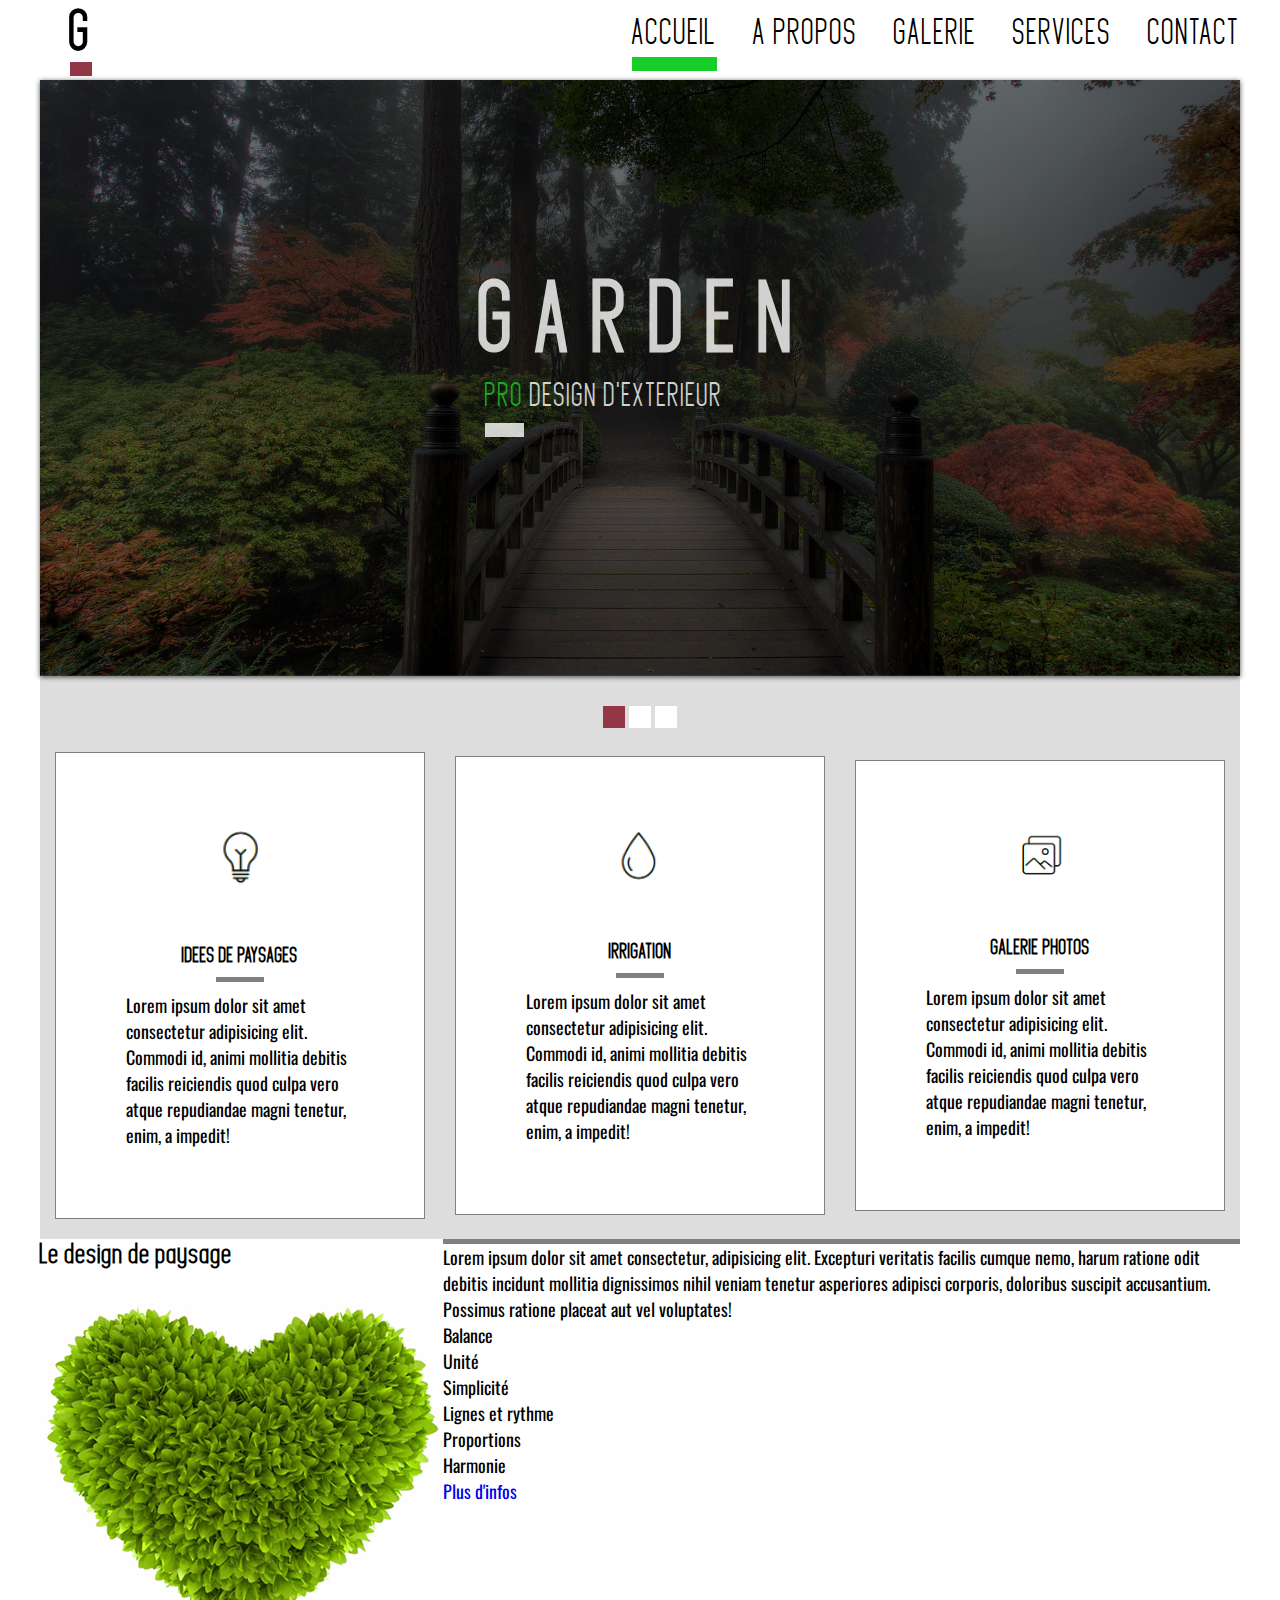
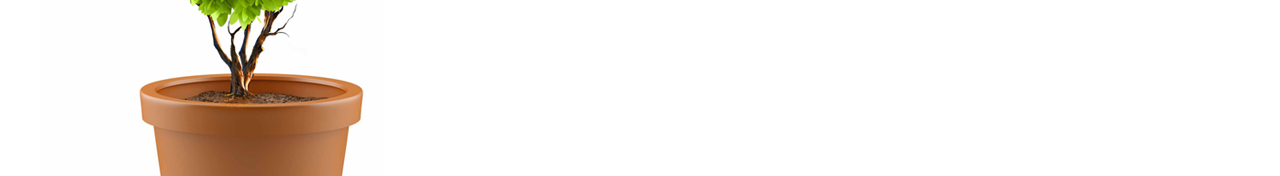
==== index.html @ 0ddf8919 "first commit" ====
<!DOCTYPE html>
<html lang="fr">
<head>
    <meta charset="UTF-8">
    <meta name="viewport" content="width=device-width, initial-scale=1.0">
    <title>Garden</title>
    <!-- slider -->
    <link rel="stylesheet" href="themes/default/default.css" type="text/css" media="screen" />
    <link rel="stylesheet" href="nivo-slider.css" type="text/css" media="screen" />
    <!-- lien menu burger (cdn) -->
    <link rel="stylesheet" href="https://cdnjs.cloudflare.com/ajax/libs/font-awesome/6.5.1/css/all.min.css"/>
    <link rel="stylesheet" href="style.css">
</head>
<body>
    <!-- header h1 et nav -->
    <header id="bandeau" class="container" role="banner">
        <h1><a href="index.html">G</a></h1>
        <nav id="menuPrincipal" role="navigation">
            <div id="burger">
                <i class="fa-solid fa-bars"></i>
            </div>
            <ul>
                <li><a class="choix" href="index.html">Accueil</a></li>
                <!-- &nbsp; = espace insécable pour éviter le chevauchement -->
                <li><a href="#">A&nbsp;Propos</a></li>
                <li><a href="galeries.html">Galerie</a></li>
                <li><a href="#">Services</a></li>
                <li><a href="#">Contact</a></li>
            </ul>
        </nav>
    </header>
    <main id="contenu" class="container">
        <!-- slider -->
        <div class="slider-wrapper theme-default">
            <div id="slider" class="nivoSlider">
                <img src="images-garden/swiper-1.jpg"  alt="pont" data-transition="fade" title="#htmlcaption"/>
                <img src="images-garden/swiper-2.jpg"  alt="rond" data-transition="fade"/>
                <img src="images-garden/swiper-3.jpg"  alt="hippo" data-transition="fade"/>
            </div>
            <div id="htmlcaption" class="nivo-html-caption">
                <h2>G a r d e n</h2>
                <p><span id="pro">PRO</span> DESIGN D'EXTERIEUR</p>
            </div>
        </div>
        <!-- 3 blocs -->
        <section id="blocArticles" class="container">
            <article id="paysage">
                <a href="#"><img src="images-garden/ampoule.PNG" alt="ampoule"></a>
                <h3 class="titreBlocs">Idees de paysages</h3>
                <hr size="5" noshade>
                <p class="texteBlocs">Lorem ipsum dolor sit amet consectetur adipisicing elit. 
                    Commodi id, animi mollitia debitis facilis reiciendis quod culpa vero atque 
                    repudiandae magni tenetur, enim, a impedit!</p>
            </article>
            <article id="irrigation">
                <a href="#"><img src="images-garden/goutte.PNG" alt="goutte"></a>
                <h3 class="titreBlocs">Irrigation</h3>
                <hr size="5" noshade>
                <p class="texteBlocs">Lorem ipsum dolor sit amet consectetur adipisicing elit. 
                    Commodi id, animi mollitia debitis facilis reiciendis quod culpa vero atque 
                    repudiandae magni tenetur, enim, a impedit!</p>
            </article>
            <article id="photos">
                <a href="#"><img src="images-garden/photos.PNG" alt="iconePhotos"></a>
                <h3 class="titreBlocs">Galerie photos</h3>
                <hr size="5" noshade>
                <p class="texteBlocs">Lorem ipsum dolor sit amet consectetur adipisicing elit. 
                    Commodi id, animi mollitia debitis facilis reiciendis quod culpa vero atque 
                    repudiandae magni tenetur, enim, a impedit!</p>
            </article>
        </section>
        <!-- design de paysage -->
        <article id="design">
            <div id="titreEtImage">
                <h2 id="titreDesign">Le design de paysage</h2>
                <img src="images-garden/home-02.jpg" alt="Buisson-coeur">
            </div>
            <div id="texteDesign">
                <hr size="5" noshade>
                <p>Lorem ipsum dolor sit amet consectetur, adipisicing elit. 
                    Excepturi veritatis facilis cumque nemo, 
                    harum ratione odit debitis incidunt mollitia dignissimos 
                    nihil veniam tenetur asperiores adipisci corporis, doloribus 
                    suscipit accusantium. Possimus ratione placeat aut vel voluptates!
                </p>
                <ul>
                    <li>Balance</li>
                    <li>Unité</li>
                    <li>Simplicité</li>
                    <li>Lignes et rythme</li>
                    <li>Proportions</li>
                    <li>Harmonie</li>
                </ul>
                <a href="#">Plus d'infos</a>
            </div>
        </article>
    </main>
    <script type="text/javascript" src="scripts/jquery-1.9.0.min.js"></script>
    <script src="scripts/jquery.nivo.slider.js"></script>
    <script type="text/javascript">
        $(window).load(function() {
            $('#slider').nivoSlider();
        });
        $("#menuPrincipal #burger i").click(function() {
            // on ajoute une classe "on"
            $("#menuPrincipal ul").addClass("on").slideToggle(500)
        });
    </script>
</body>
</html>
---- themes/default/default.css ----
/*
Skin Name: Nivo Slider Default Theme
Skin URI: http://nivo.dev7studios.com
Description: The default skin for the Nivo Slider.
Version: 1.3
Author: Gilbert Pellegrom
Author URI: http://dev7studios.com
Supports Thumbs: true
*/

.theme-default .nivoSlider {
	position:relative;
	background:#fff url(loading.gif) no-repeat 50% 50%;
    margin-bottom:10px;
    -webkit-box-shadow: 0px 1px 5px 0px #4a4a4a;
    -moz-box-shadow: 0px 1px 5px 0px #4a4a4a;
    box-shadow: 0px 1px 5px 0px #4a4a4a;
}
.theme-default .nivoSlider img {
	position:absolute;
	top:0px;
	left:0px;
	display:none;
}
.theme-default .nivoSlider a {
	border:0;
	display:block;
}

.theme-default .nivo-controlNav {
	text-align: center;
	padding: 20px 0;
}
.theme-default .nivo-controlNav a {
	display:inline-block;
	width:22px;
	height:22px;
	background:url(bullets.png) no-repeat;
	text-indent:-9999px;
	border:0;
	margin: 0 2px;
}
.theme-default .nivo-controlNav a.active {
	background-position:0 -22px;
}

.theme-default .nivo-directionNav a {
	display:block;
	width:30px;
	height:30px;
	background:url(arrows.png) no-repeat;
	text-indent:-9999px;
	border:0;
	opacity: 0;
	-webkit-transition: all 200ms ease-in-out;
    -moz-transition: all 200ms ease-in-out;
    -o-transition: all 200ms ease-in-out;
    transition: all 200ms ease-in-out;
}
.theme-default:hover .nivo-directionNav a { opacity: 1; }
.theme-default a.nivo-nextNav {
	background-position:-30px 0;
	right:15px;
}
.theme-default a.nivo-prevNav {
	left:15px;
}

.theme-default .nivo-caption {
    font-family: Helvetica, Arial, sans-serif;
}
.theme-default .nivo-caption a {
    color:#fff;
    border-bottom:1px dotted #fff;
}
.theme-default .nivo-caption a:hover {
    color:#fff;
}

.theme-default .nivo-controlNav.nivo-thumbs-enabled {
	width: 100%;
}
.theme-default .nivo-controlNav.nivo-thumbs-enabled a {
	width: auto;
	height: auto;
	background: none;
	margin-bottom: 5px;
}
.theme-default .nivo-controlNav.nivo-thumbs-enabled img {
	display: block;
	width: 120px;
	height: auto;
}
---- style.css ----
/* variables */
:root {
    --vert: #17CD28;
    --bordeaux: #933645;
    --fond-blanc: #FFF;
    --fond-creme: #dedddd;
    --fond-footer: #0C0B0B;
}

/* oswald-regular - latin */
@font-face {
    font-display: swap; /* Check https://developer.mozilla.org/en-US/docs/Web/CSS/@font-face/font-display for other options. */
    font-family: 'Oswald';
    font-style: normal;
    font-weight: 400;
    src: url('fonts/oswald-v53-latin-regular.woff2') format('woff2'); /* Chrome 36+, Opera 23+, Firefox 39+, Safari 12+, iOS 10+ */
  }
/* megan June (rajouter le fonts/) */
@font-face {
    font-family: 'megan_juneregular';
    src: url('fonts/megan_june-webfont.woff2') format('woff2'),
         url('fonts/megan_june-webfont.woff') format('woff');
    font-weight: normal;
    font-style: normal;
}

* {
    margin: 0;
    padding: 0;
}
a {
    text-decoration: none;
}
ul {
    list-style-type: none;
}

body {
    font-family: 'Oswald';
    font-size: 18px; 
}

.container {
    max-width: 1200px; /*si écran > 1200px */
    width: 100%;
    margin: 0 auto;
}
h1, h2,h3 {
    font-family: 'megan_juneregular';
}

/* ===============header============== */
#bandeau {
    display: flex;
    justify-content: space-between;
    font-family: 'megan_juneregular';
}
#bandeau h1 {
    width: 20%;
}
#bandeau h1 a{
    font-size: 3.5rem;
    color: black;
    border-bottom: 14px solid var(--bordeaux);
    margin-left: 30px;
}
#bandeau #menuPrincipal {
    width: 60%;
}
#burger {
    text-align: right;
    font-size: 3rem;
    margin: 15px;
    margin-top: 10px;
    margin-right: 15px;
}
#bandeau #menuPrincipal ul{
    display: flex;
    font-size: 2.2rem;
    text-transform: uppercase;
    display: none;
}
#bandeau #menuPrincipal ul.on {
    flex-direction: column;
    justify-content: center;
}
#bandeau #menuPrincipal ul li {
    margin-left: 5%;
    line-height: 65px;
}
#bandeau #menuPrincipal ul li a {
    color: black;
    font-weight: normal;
}
#bandeau #menuPrincipal ul li a:hover,
#bandeau #menuPrincipal ul li a.choix {
    border-bottom: 14px solid var(--vert);
    padding-bottom: 5px;
}


/* =========slider============ */
.slider-wrapper{
    margin-top: 15px;
    background-color: var(--fond-creme);
}
.nivo-caption h2,
.nivo-caption p {
    display: none;
}
.nivo-caption {
    padding: 20px;
    background: transparent;
    bottom: 40%;
    left: 35%;
}
.nivo-caption h2 {
    text-transform: uppercase;
    font-size: 6rem;
}
.nivo-caption p {
    font-family: 'megan_juneregular';
    font-size: 2rem;
}
.nivo-caption #pro {
    border-bottom: 14px solid var(--fond-blanc);
    padding-bottom: 10px;
    color: var(--vert);
}
/* changement des puces */
.theme-default .nivo-controlNav a {
    background: url(images-garden/blanc.jpg);
}
.theme-default .nivo-controlNav a.active{
    background: url(images-garden/rouge.jpg);
}    

/* =================bloc d'articles================== */
#blocArticles {
    display: flex;
    flex-direction: column;
    align-items: center;
    background-color: var(--fond-creme);
}
#blocArticles article {
    background-color: var(--fond-blanc);
    width: 33%;
    padding: 70px;
    border: 1px solid grey;
    margin-left: 15px;
    margin-right: 15px;
    display: flex;
    flex-direction: column;
    align-items: center;
    margin-bottom: 20px;
}

#blocArticles article .titreBlocs {
    text-transform: uppercase;
}
#blocArticles article hr{
    width: 20%;
    color: var(--bordeaux);
    margin: 10px 0;
}
#blocArticles article img {
    width: 50px;
    margin: 0 auto 50px;
}

/* ===============design paysage============== */
#design #titreEtImage img {
    display: none;
}
#design {
    display: flex;
}



@media screen and (min-width: 768px) {
   #bandeau #menuPrincipal ul.on{
    flex-direction: row;
    justify-content: flex-end;
   }
   #bandeau #menuPrincipal ul {
    display: flex;
    justify-content: flex-end;
   }
   #menuPrincipal #burger{
    display: none;
   }
   #bandeau #menuPrincipal ul li a{
    padding-bottom: 14px;
   }
   .nivo-caption h2,
   .nivo-caption p {
    display: block;
   }

   #blocArticles {
    display: flex;
    flex-direction: row;
   }

   #design #titreEtImage img {
    display: block;
   }

}
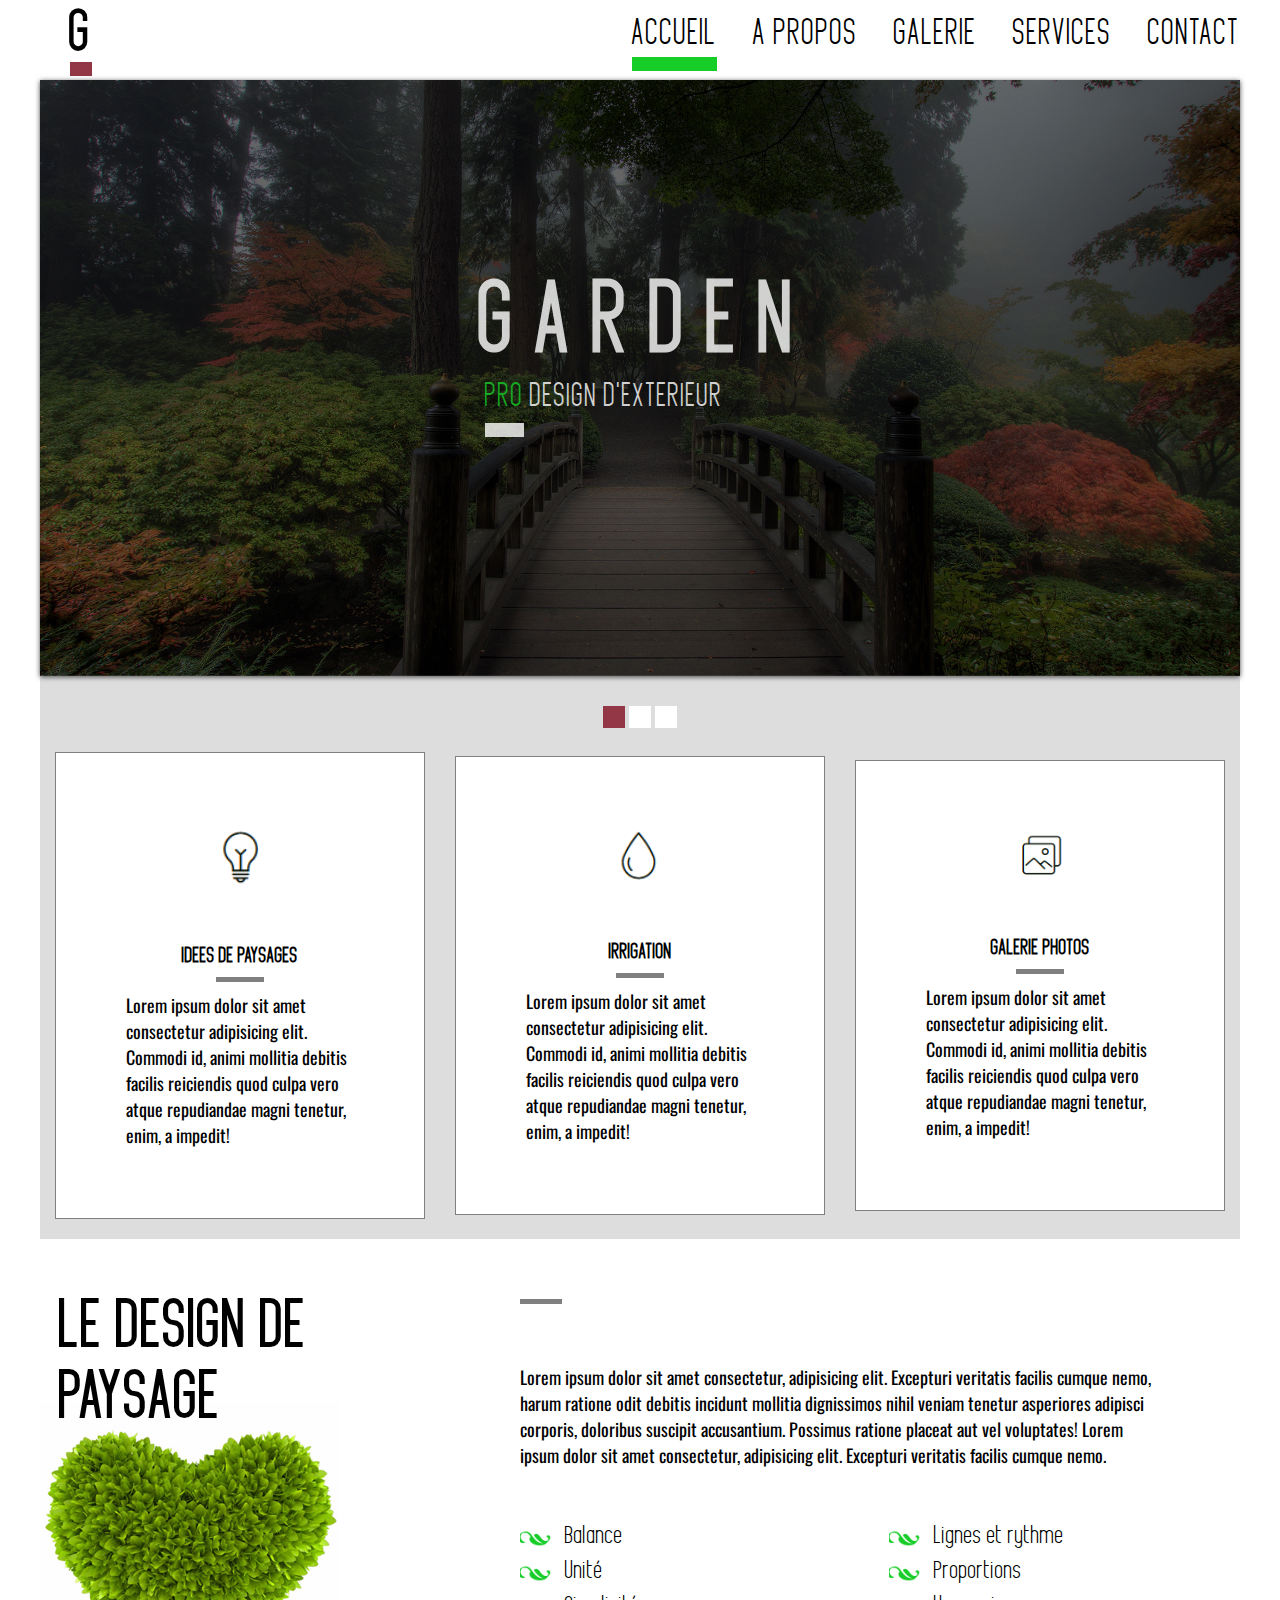
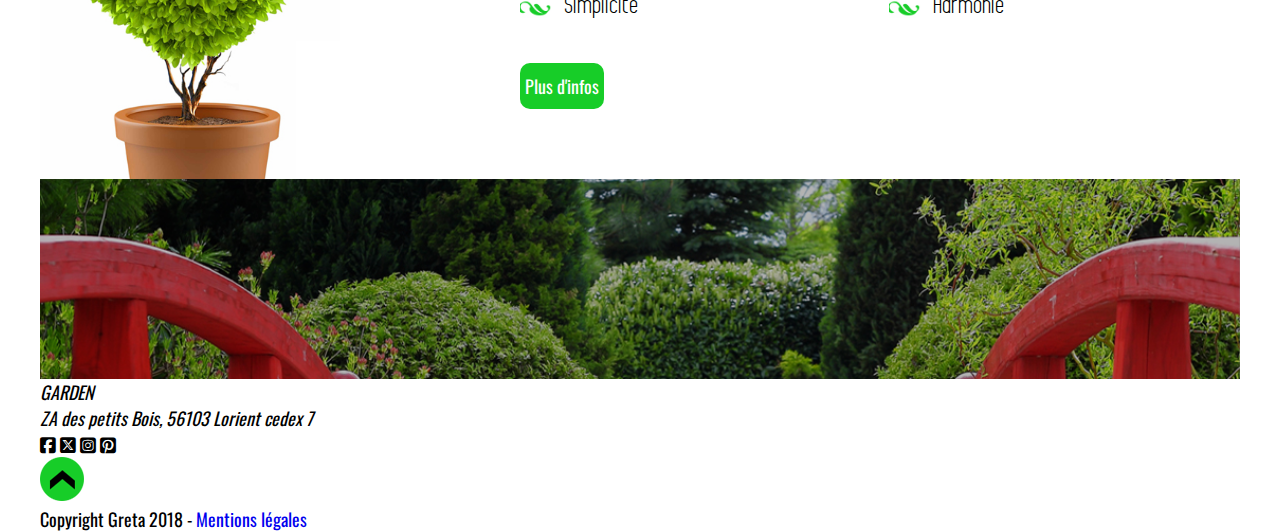
==== commit 34bae8b4: "reste footer" ====
--- a/index.html
+++ b/index.html
@@ -70,10 +70,9 @@
             </article>
         </section>
         <!-- design de paysage -->
-        <article id="design">
+        <article id="design" class="container">
             <div id="titreEtImage">
                 <h2 id="titreDesign">Le design de paysage</h2>
-                <img src="images-garden/home-02.jpg" alt="Buisson-coeur">
             </div>
             <div id="texteDesign">
                 <hr size="5" noshade>
@@ -82,6 +81,8 @@
                     harum ratione odit debitis incidunt mollitia dignissimos 
                     nihil veniam tenetur asperiores adipisci corporis, doloribus 
                     suscipit accusantium. Possimus ratione placeat aut vel voluptates!
+                    Lorem ipsum dolor sit amet consectetur, adipisicing elit. 
+                    Excepturi veritatis facilis cumque nemo.
                 </p>
                 <ul>
                     <li>Balance</li>
@@ -91,10 +92,26 @@
                     <li>Proportions</li>
                     <li>Harmonie</li>
                 </ul>
-                <a href="#">Plus d'infos</a>
+                <a id="boutonDesign" href="#">Plus d'infos</a>
             </div>
         </article>
+        <div id="pub">
+
+        </div>
     </main>
+    <footer class="container">
+        <div id="refs">
+            <address>GARDEN<br>ZA des petits Bois, 56103 Lorient cedex 7</address>
+            <i class="fa-brands fa-square-facebook"></i>
+            <i class="fa-brands fa-square-x-twitter"></i>
+            <i class="fa-brands fa-square-instagram"></i>
+            <i class="fa-brands fa-square-pinterest"></i>
+        </div>
+        <div id="copyright">
+            <a href="index.html"><img src="images-garden/flechehaut.png" alt="remonte"></a>
+            <p>Copyright Greta 2018 - <a href="#">Mentions légales</a></p>
+        </div>
+    </footer>
     <script type="text/javascript" src="scripts/jquery-1.9.0.min.js"></script>
     <script src="scripts/jquery.nivo.slider.js"></script>
     <script type="text/javascript">
--- a/style.css
+++ b/style.css
@@ -169,14 +169,64 @@
 }
 
 /* ===============design paysage============== */
-#design #titreEtImage img {
-    display: none;
-}
 #design {
     display: flex;
 }
-
-
+#design #titreEtImage {
+    width: 40%;
+}
+#design #texteDesign {
+    width: 60%;
+    margin-bottom: 80px;
+}
+#design #titreDesign {
+    width: 250px;
+    font-size: 4rem;
+    text-transform: uppercase;
+    margin: 50px 20px;
+}
+#design #texteDesign hr {
+    width: 40px;
+    color: var(--bordeaux);
+    margin-top: 60px;
+    margin-bottom: 60px;
+}
+#design #texteDesign p{
+    margin-right: 80px;
+    margin-bottom: 50px;
+}
+#design #texteDesign ul {
+    columns: 2;
+    margin-bottom: 50px;
+}
+#design #texteDesign ul li {
+    font-family: 'megan_juneregular';
+    font-size: 1.5rem;
+    line-height: 35px;
+    background: url(images-garden/feuille-picto.jpg) no-repeat;
+    background-size: 9%;
+    background-position: left 10px;
+    padding-left: 45px;
+    
+}
+#design #texteDesign #boutonDesign {
+    color: white;
+    background-color: var(--vert);
+    padding: 10px 5px;
+    border-radius: 10px;
+}
+/* ====================pub======================== */
+#pub {
+    width: 100%;
+    min-height: 200px;
+    background: url(images-garden/home-05.jpg);
+    background-size: cover;
+}
+/* ============footer============== */
+#footer #refs address,
+#footer #copyright p {
+    color: white;
+}
 
 @media screen and (min-width: 768px) {
    #bandeau #menuPrincipal ul.on{
@@ -203,8 +253,9 @@
     flex-direction: row;
    }
 
-   #design #titreEtImage img {
-    display: block;
+   #design #titreEtImage {
+    background: url(images-garden/home-02.jpg) bottom left no-repeat;
+    background-size: 300px auto;
    }
 
 }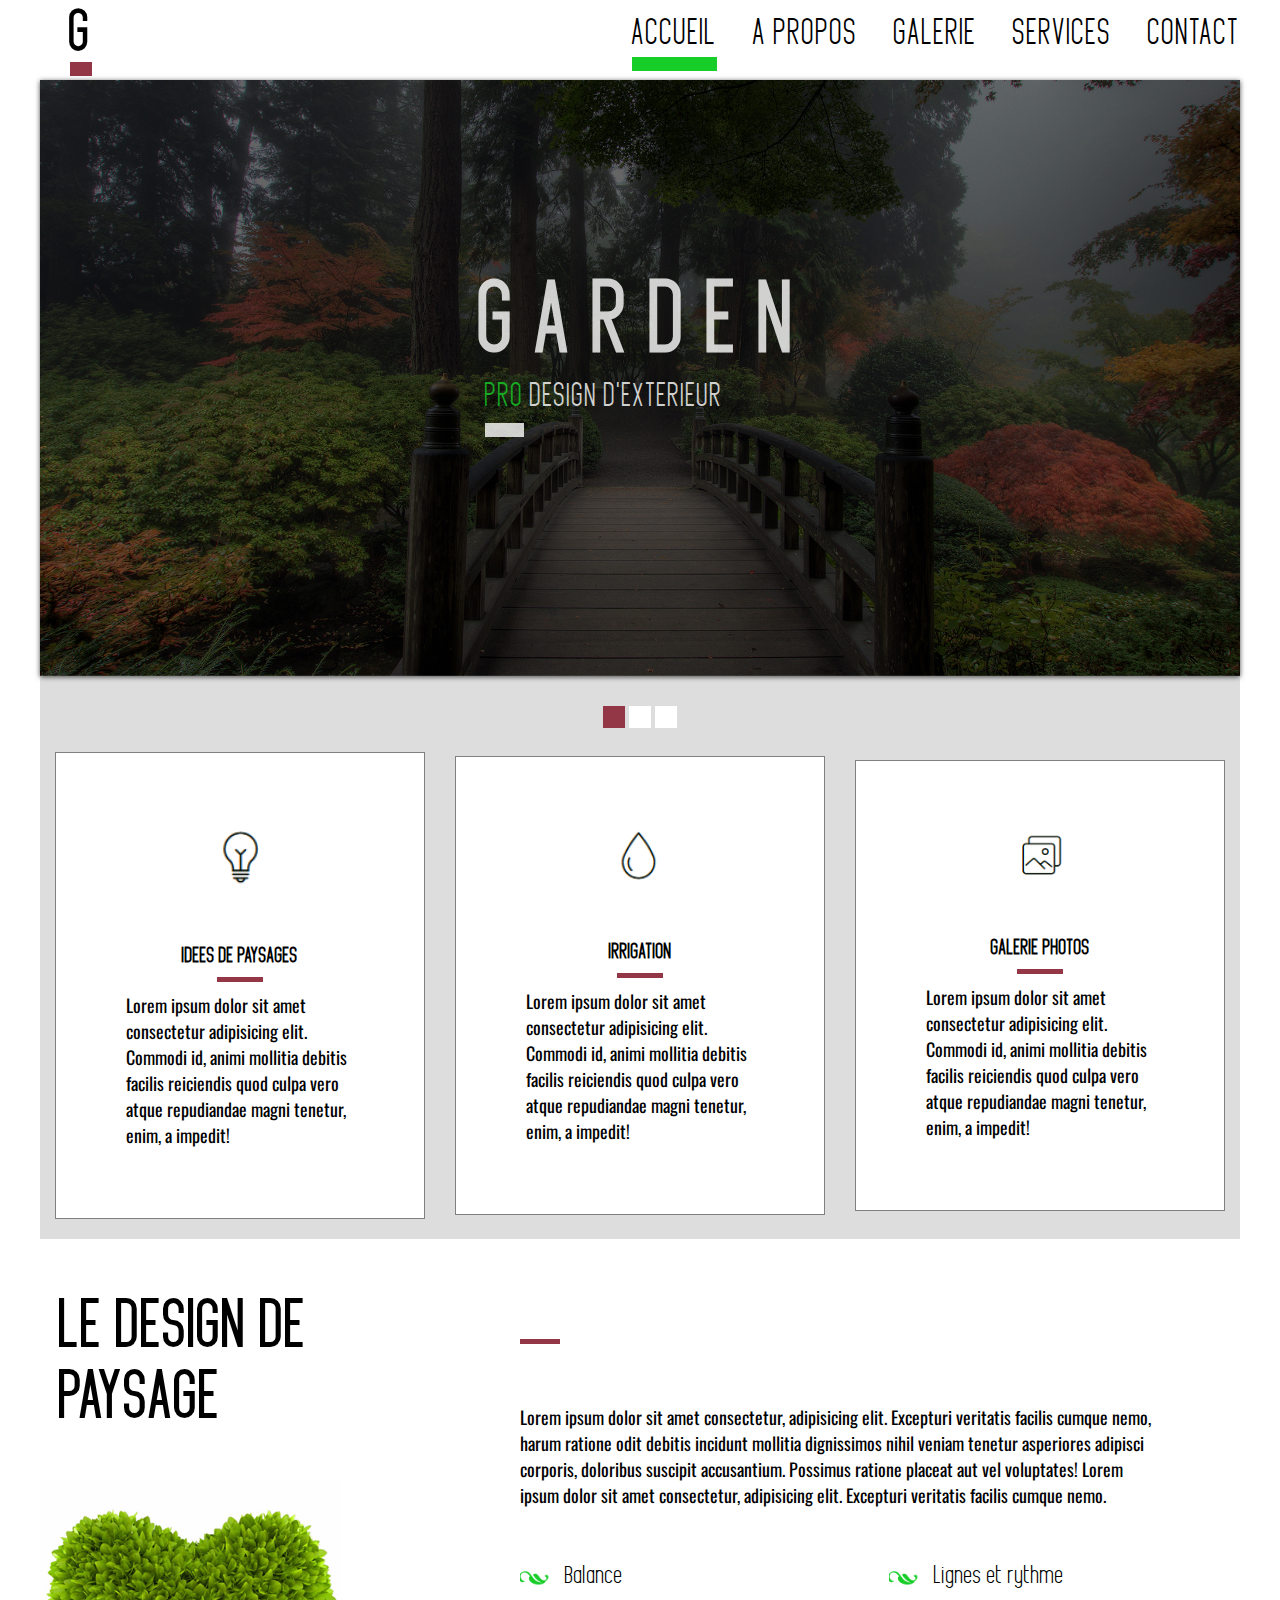
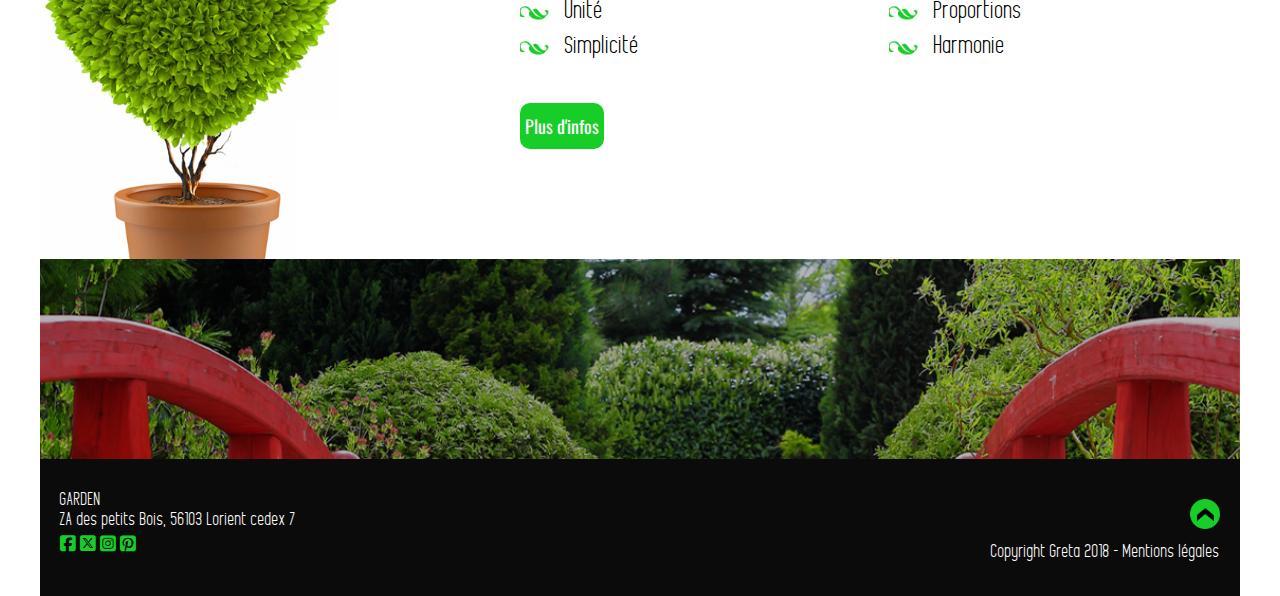
==== commit cabc0b54: "fin" ====
--- a/index.html
+++ b/index.html
@@ -73,6 +73,7 @@
         <article id="design" class="container">
             <div id="titreEtImage">
                 <h2 id="titreDesign">Le design de paysage</h2>
+                <img src="images-garden/home-02.jpg" alt="buisson-coeur">
             </div>
             <div id="texteDesign">
                 <hr size="5" noshade>
@@ -102,14 +103,14 @@
     <footer class="container">
         <div id="refs">
             <address>GARDEN<br>ZA des petits Bois, 56103 Lorient cedex 7</address>
-            <i class="fa-brands fa-square-facebook"></i>
-            <i class="fa-brands fa-square-x-twitter"></i>
-            <i class="fa-brands fa-square-instagram"></i>
-            <i class="fa-brands fa-square-pinterest"></i>
+            <a href="#"><i class="fa-brands fa-square-facebook"></i></a>
+            <a href="#"><i class="fa-brands fa-square-x-twitter"></i></a>
+            <a href="#"><i class="fa-brands fa-square-instagram"></i></a>
+            <a href="#"><i class="fa-brands fa-square-pinterest"></i></a>
         </div>
         <div id="copyright">
-            <a href="index.html"><img src="images-garden/flechehaut.png" alt="remonte"></a>
-            <p>Copyright Greta 2018 - <a href="#">Mentions légales</a></p>
+            <a href="#bandeau"><img id="fleche" src="images-garden/flechehaut.png" alt="remonte"></a>
+            <p>Copyright Greta 2018 - <a id="ml" href="#">Mentions légales</a></p>
         </div>
     </footer>
     <script type="text/javascript" src="scripts/jquery-1.9.0.min.js"></script>
--- a/style.css
+++ b/style.css
@@ -26,7 +26,7 @@
 
 * {
     margin: 0;
-    padding: 0;
+    padding: 0; 
 }
 a {
     text-decoration: none;
@@ -160,7 +160,9 @@
 }
 #blocArticles article hr{
     width: 20%;
-    color: var(--bordeaux);
+    background-color: var(--bordeaux);
+    border: none;
+    height: 5px;
     margin: 10px 0;
 }
 #blocArticles article img {
@@ -171,9 +173,15 @@
 /* ===============design paysage============== */
 #design {
     display: flex;
+    flex-direction: column;
+    align-items: center;
 }
 #design #titreEtImage {
     width: 40%;
+}
+#design #titreEtImage img {
+    display: none;
+    width: 300px;
 }
 #design #texteDesign {
     width: 60%;
@@ -186,17 +194,20 @@
     margin: 50px 20px;
 }
 #design #texteDesign hr {
+    display: block;
     width: 40px;
-    color: var(--bordeaux);
-    margin-top: 60px;
+    height: 5px;
+    background-color: var(--bordeaux);
+    border: none;
+    margin-top: 10px;
     margin-bottom: 60px;
 }
 #design #texteDesign p{
-    margin-right: 80px;
+    
     margin-bottom: 50px;
 }
 #design #texteDesign ul {
-    columns: 2;
+
     margin-bottom: 50px;
 }
 #design #texteDesign ul li {
@@ -204,7 +215,7 @@
     font-size: 1.5rem;
     line-height: 35px;
     background: url(images-garden/feuille-picto.jpg) no-repeat;
-    background-size: 9%;
+    background-size: 30px;
     background-position: left 10px;
     padding-left: 45px;
     
@@ -223,12 +234,41 @@
     background-size: cover;
 }
 /* ============footer============== */
-#footer #refs address,
-#footer #copyright p {
+footer {
+    background-color: var(--fond-footer);
+    display: flex;
+    justify-content: space-between;
+    padding: 30px 20px;
+    box-sizing: border-box;
+}
+footer #refs address {
+    font-style: normal;
+}
+footer #refs address,
+footer #copyright p {
+    font-family: 'megan_juneregular';
     color: white;
 }
+footer #refs i {
+    color: var(--vert);
+}
+footer #copyright {
+    display: flex;
+    flex-direction: column;
+    align-items: flex-end;
+    margin-top: 10px;
+    line-height: 30px;
+}
+footer #copyright #ml {
+    color: #FFF;
+}
+footer #copyright #fleche {
+    width: 30px;
+}
+
 
 @media screen and (min-width: 768px) {
+    /* ==================header============= */
    #bandeau #menuPrincipal ul.on{
     flex-direction: row;
     justify-content: flex-end;
@@ -243,19 +283,33 @@
    #bandeau #menuPrincipal ul li a{
     padding-bottom: 14px;
    }
+   /* =========slider============ */
    .nivo-caption h2,
    .nivo-caption p {
     display: block;
    }
-
+   /* ===============blocArticle=================== */
    #blocArticles {
     display: flex;
     flex-direction: row;
    }
-
-   #design #titreEtImage {
-    background: url(images-garden/home-02.jpg) bottom left no-repeat;
-    background-size: 300px auto;
-   }
-
+   /* ===========bloc design================= */
+   #design {
+    flex-direction: row;
+   }
+   
+   #design #titreEtImage img{
+    display: block;
+   }
+
+   #design #texteDesign hr {
+    margin-top: 60px;
+   }
+   #design #texteDesign p {
+    margin-right: 80px;
+    margin-bottom: 50px;
+   }
+   #design #texteDesign ul {
+    columns: 2;
+   }
 }